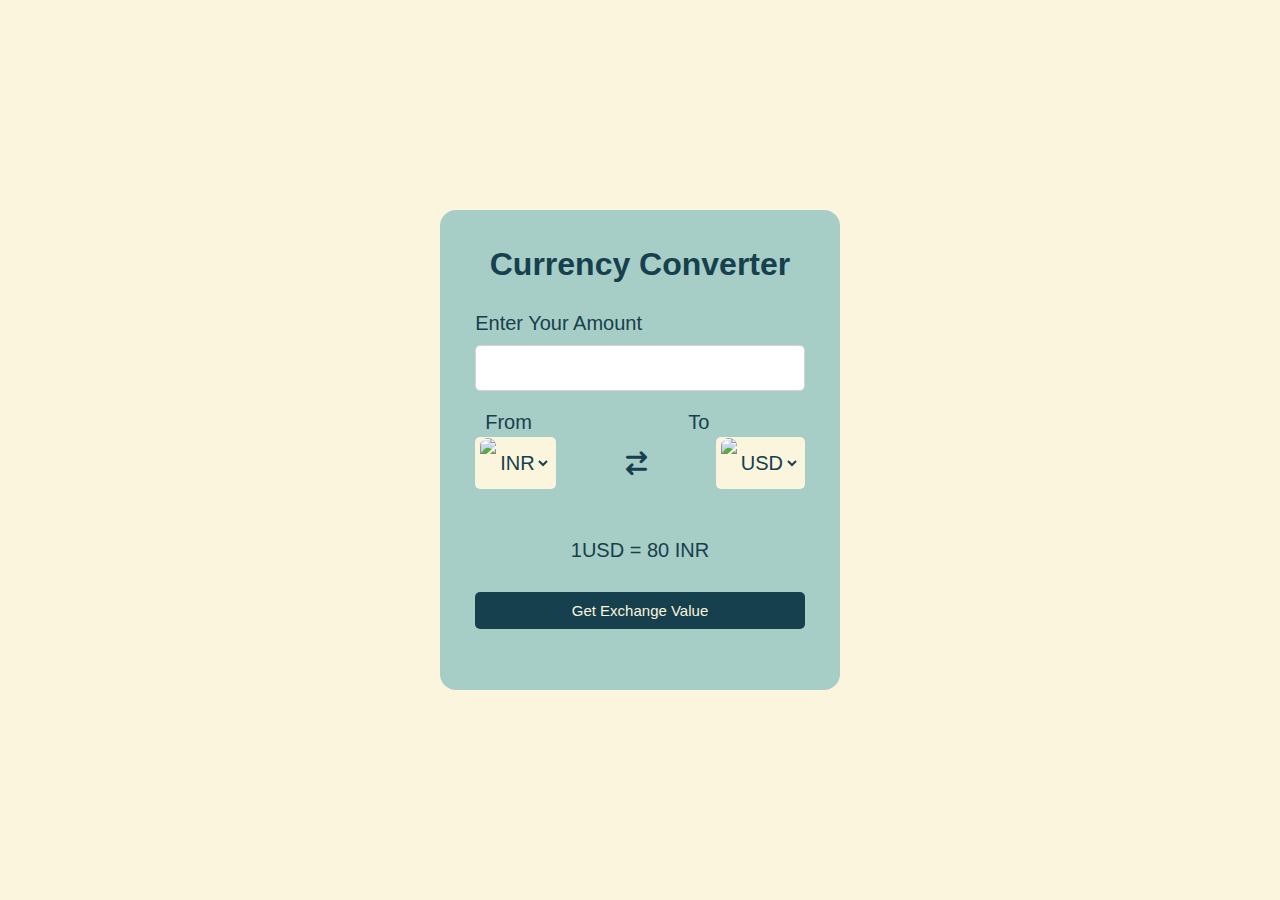
==== Project 5/index.html @ 44aae6ec "project 5 html , css done" ====
<!DOCTYPE html>
<html lang="en">
<head>
    <meta charset="UTF-8">
    <meta name="viewport" content="width=device-width, initial-scale=1.0">
    <title>Currency Converter</title>
    <link rel="stylesheet" href="style.css">
    <link rel="stylesheet" href="https://cdnjs.cloudflare.com/ajax/libs/font-awesome/6.7.2/css/all.min.css" integrity="sha512-Evv84Mr4kqVGRNSgIGL/F/aIDqQb7xQ2vcrdIwxfjThSH8CSR7PBEakCr51Ck+w+/U6swU2Im1vVX0SVk9ABhg==" crossorigin="anonymous" referrerpolicy="no-referrer" />
</head>
<body>
    <div class="main-frame">
        <div class="panel">
            <h1>Currency Converter</h1>
            <form>
                <p>Enter Your Amount</p>
                <input type="text" id="input" >
                <div class="from-to">
                    <div class="txt1">From</div>
                    <div class="txt2">To</div>
                </div>
                <div class="from-loader">
                    <div class="from">
                        <img id="from" src="https://flagsapi.com/IN/flat/64.png">
                    <select name="from" id="fromSelectList">
                        <option value="IN" selected >INR</option>
                    </select>
                    </div>
                    <i class="fa-solid fa-arrow-right-arrow-left"></i>
                    <div class="to">
                        <img id="to" src="https://flagsapi.com/US/flat/64.png">
                        <select name="to" id="toSelectList">
                        <option value="USA" selected >USD</option>
                    </select>
                    </div>
                </div>
                <div class="msg">1USD = 80 INR</div>
                <button id="btn" >Get Exchange Value</button>
            </form>

        </div>
    </div>


    <script src="curr.js"></script>
    <script src="script.js"></script>
</body>
</html>
---- Project 5/style.css ----
*{
    margin: 0;
    padding: 0;
    font-family: sans-serif;
}
.main-frame{
    height: 100vh;
    width: 100vw;
    background-color: #FBF5DD;
    display: flex;
    align-items: center;
    justify-content: center;
}
.panel{
    background-color: #A6CDC6;
    width: 23rem;
    min-height: 28rem;
    border-radius: 1rem;
    padding: 1rem;
}
.panel h1{
    color: #16404D;
    text-align: center;
    margin-top: 20px;
}
form{
    padding: 1.2rem;
    display: flex;
    flex-direction: column;
}
form p{
    color: #16404D;
    margin: 10px 0px;
    font-size: 20px;
}
#input{
    width: 95.2%;
    border: 1px solid lightgray;
    height: 30px;
    font-size: 20px;
    color: #16404D;
    outline: none;
    padding: 7px;
    border-radius: 5px;
}
.from-to{
    color: #16404D;
    align-items: center;
    display: flex;
    justify-content: space-between;
    margin: 20px 0px 3px 0px;
    width: 68%;
    padding: 0px 10px;
    font-size: 20px;
}
.from-loader{
    display: flex;
    justify-content:space-between;
    align-items: center;
    margin: 0px 0px 20px 0px;
}
.from-loader i{
    font-size: 24px;
    color: #16404D;
}
.from{
    display: flex;
    justify-content: center;
    align-items: center;
    padding: 1px 5px;
    background-color: #FBF5DD;
    border-radius: 5px;
}
.to{
    display: flex;
    justify-content: center;
    align-items: center;
    padding: 1px 5px;
    background-color: #FBF5DD;
    border-radius: 5px;
}
.from-loader img{
    height: 50px;
    border-radius: 22px;
}
select{
    border: none;
    background-color: #FBF5DD;
    font-size: 20px;
    outline: none;
    color: #16404D;
}
.msg{
    text-align: center;
    font-size: 20px;
    color: #16404D;
    margin: 30px 0px;
}
button{
    height: 37px;   
    width: 100%;
    border-radius:5px ;
    border: none;
    font-size: 15px;
    color: #FBF5DD;
    background-color: #16404D;
}
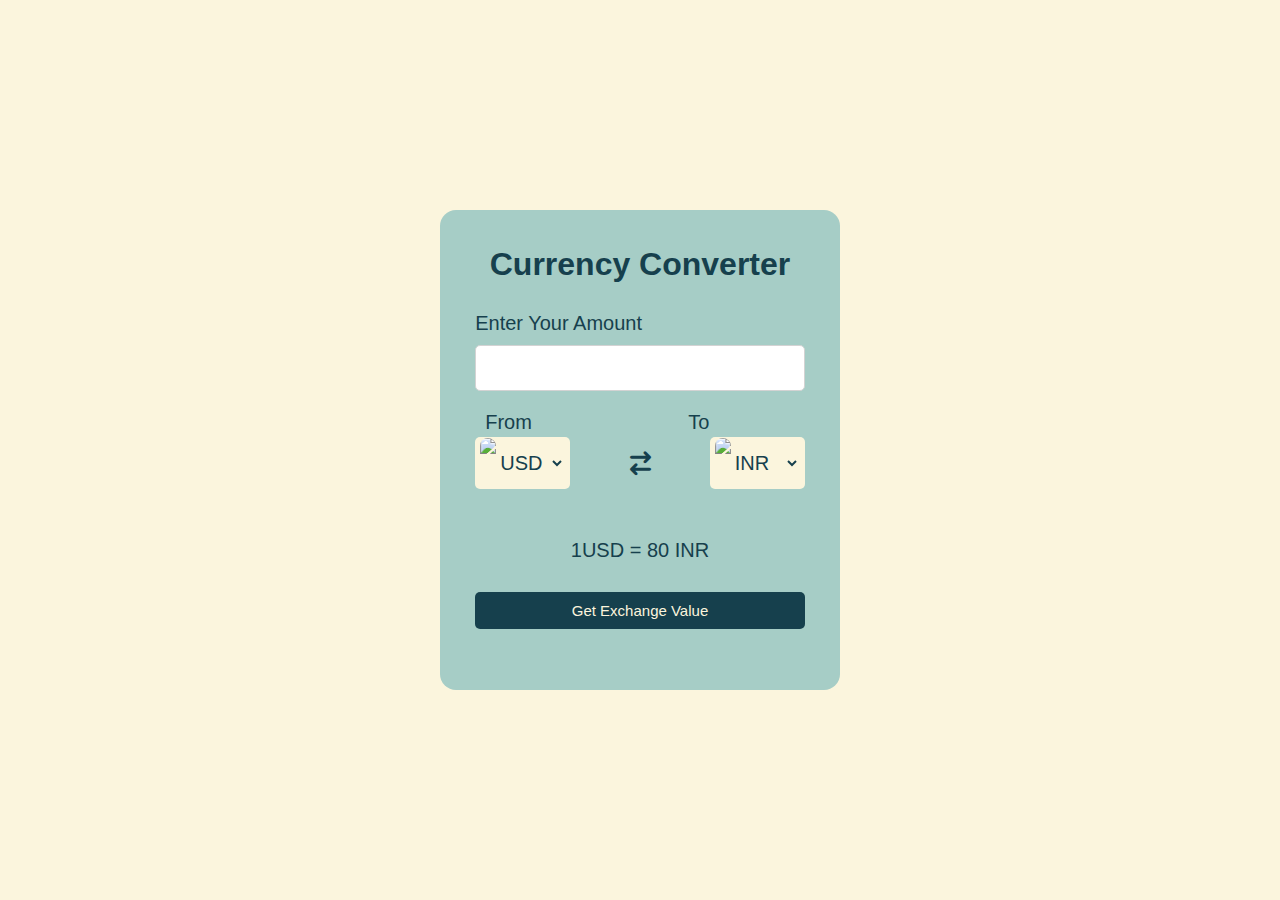
==== commit 47c219e3: "JavaScript Done!" ====
--- a/Project 5/index.html
+++ b/Project 5/index.html
@@ -1,47 +1,49 @@
 <!DOCTYPE html>
 <html lang="en">
-<head>
-    <meta charset="UTF-8">
-    <meta name="viewport" content="width=device-width, initial-scale=1.0">
+  <head>
+    <meta charset="UTF-8" />
+    <meta name="viewport" content="width=device-width, initial-scale=1.0" />
     <title>Currency Converter</title>
-    <link rel="stylesheet" href="style.css">
-    <link rel="stylesheet" href="https://cdnjs.cloudflare.com/ajax/libs/font-awesome/6.7.2/css/all.min.css" integrity="sha512-Evv84Mr4kqVGRNSgIGL/F/aIDqQb7xQ2vcrdIwxfjThSH8CSR7PBEakCr51Ck+w+/U6swU2Im1vVX0SVk9ABhg==" crossorigin="anonymous" referrerpolicy="no-referrer" />
-</head>
-<body>
+    <link rel="stylesheet" href="style.css" />
+    <link
+      rel="stylesheet"
+      href="https://cdnjs.cloudflare.com/ajax/libs/font-awesome/6.7.2/css/all.min.css"
+      integrity="sha512-Evv84Mr4kqVGRNSgIGL/F/aIDqQb7xQ2vcrdIwxfjThSH8CSR7PBEakCr51Ck+w+/U6swU2Im1vVX0SVk9ABhg=="
+      crossorigin="anonymous"
+      referrerpolicy="no-referrer"
+    />
+  </head>
+  <body>
     <div class="main-frame">
-        <div class="panel">
-            <h1>Currency Converter</h1>
-            <form>
-                <p>Enter Your Amount</p>
-                <input type="text" id="input" >
-                <div class="from-to">
-                    <div class="txt1">From</div>
-                    <div class="txt2">To</div>
-                </div>
-                <div class="from-loader">
-                    <div class="from">
-                        <img id="from" src="https://flagsapi.com/IN/flat/64.png">
-                    <select name="from" id="fromSelectList">
-                        <option value="IN" selected >INR</option>
-                    </select>
-                    </div>
-                    <i class="fa-solid fa-arrow-right-arrow-left"></i>
-                    <div class="to">
-                        <img id="to" src="https://flagsapi.com/US/flat/64.png">
-                        <select name="to" id="toSelectList">
-                        <option value="USA" selected >USD</option>
-                    </select>
-                    </div>
-                </div>
-                <div class="msg">1USD = 80 INR</div>
-                <button id="btn" >Get Exchange Value</button>
-            </form>
-
-        </div>
+      <div class="panel">
+        <h1>Currency Converter</h1>
+        <form>
+          <p>Enter Your Amount</p>
+          <input type="text" id="input" />
+          <div class="from-to">
+            <div class="txt1">From</div>
+            <div class="txt2">To</div>
+          </div>
+          <div class="from-loader">
+            <div class="from">
+              <img id="from" src="https://flagsapi.com/US/flat/64.png" />
+              <select name="from" id="fromSelectList">
+              </select>
+            </div>
+            <i class="fa-solid fa-arrow-right-arrow-left"></i>
+            <div class="to">
+              <img id="to" src="https://flagsapi.com/IN/flat/64.png" />
+              <select name="to" id="toSelectList">
+              </select>
+            </div>
+          </div>
+          <div class="msg">1USD = 80 INR</div>
+          <button id="btn">Get Exchange Value</button>
+        </form>
+      </div>
     </div>
-
 
     <script src="curr.js"></script>
     <script src="script.js"></script>
-</body>
-</html>+  </body>
+</html>
